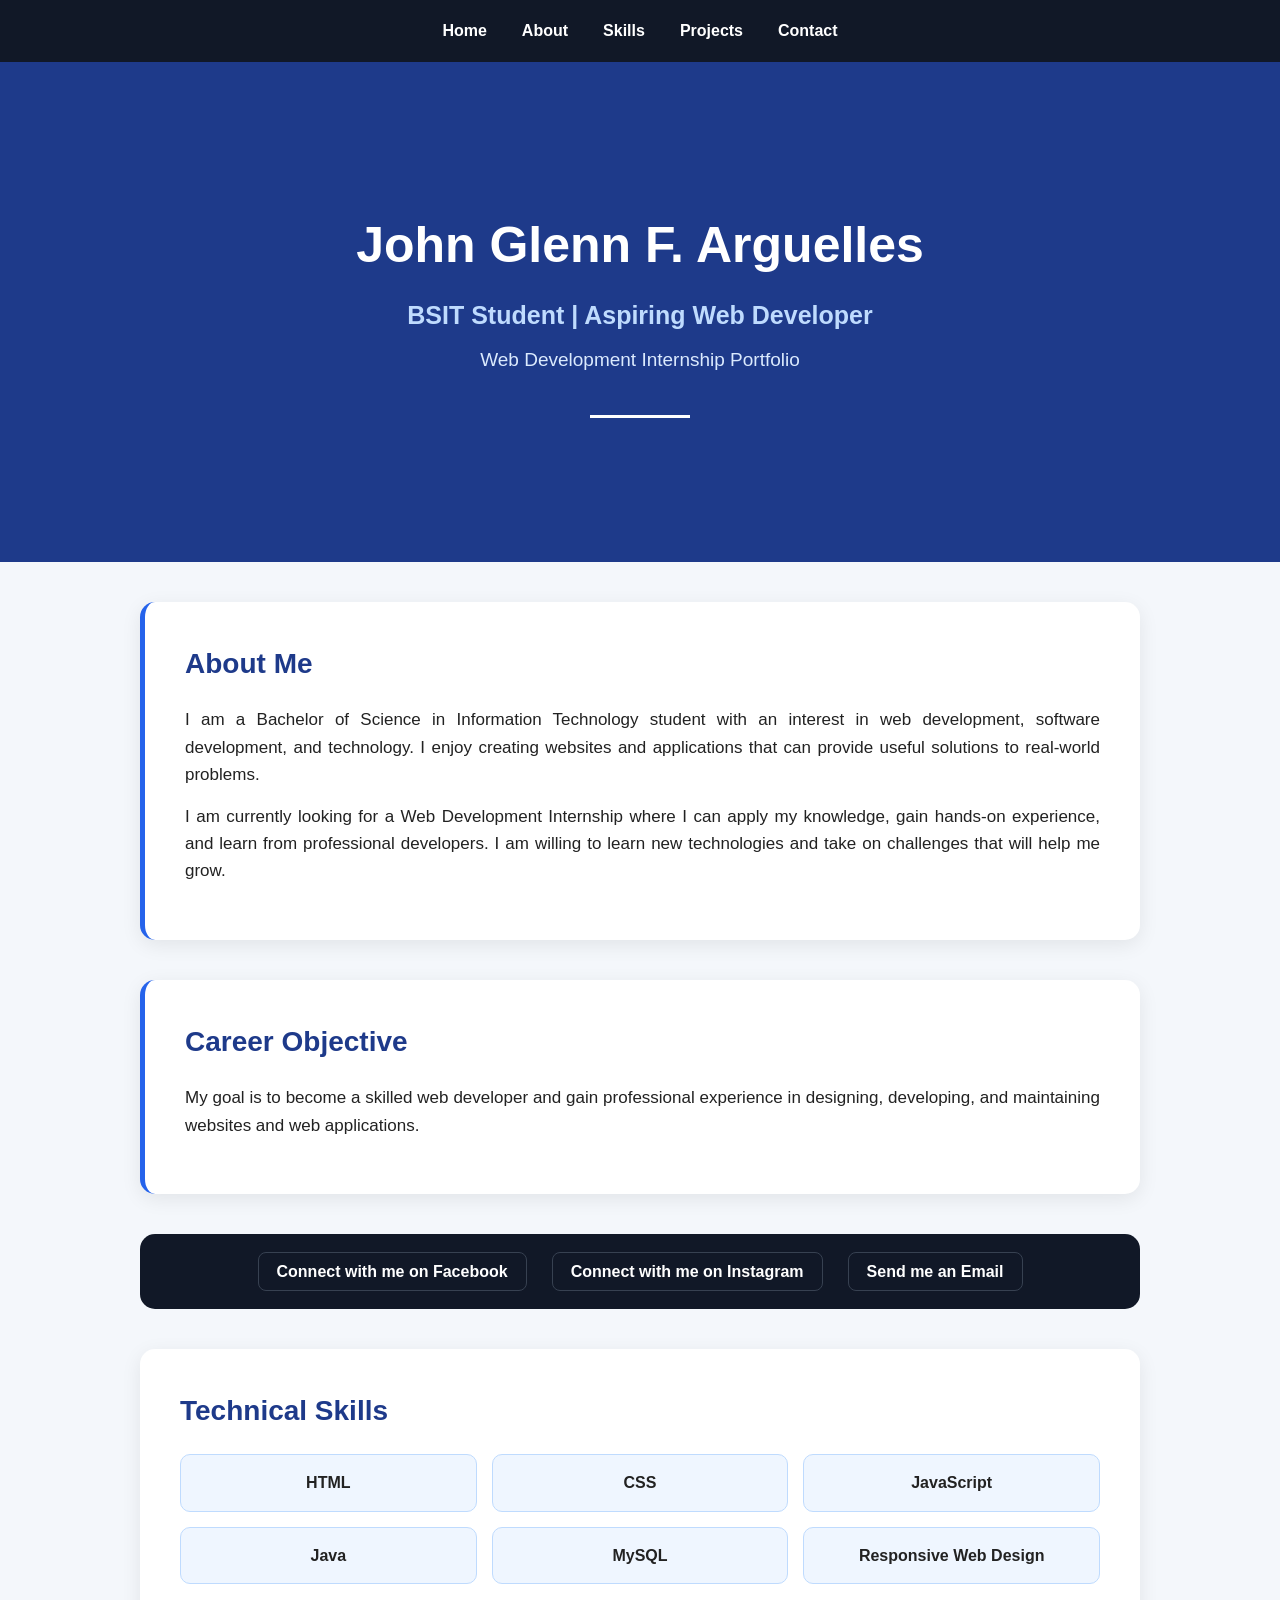
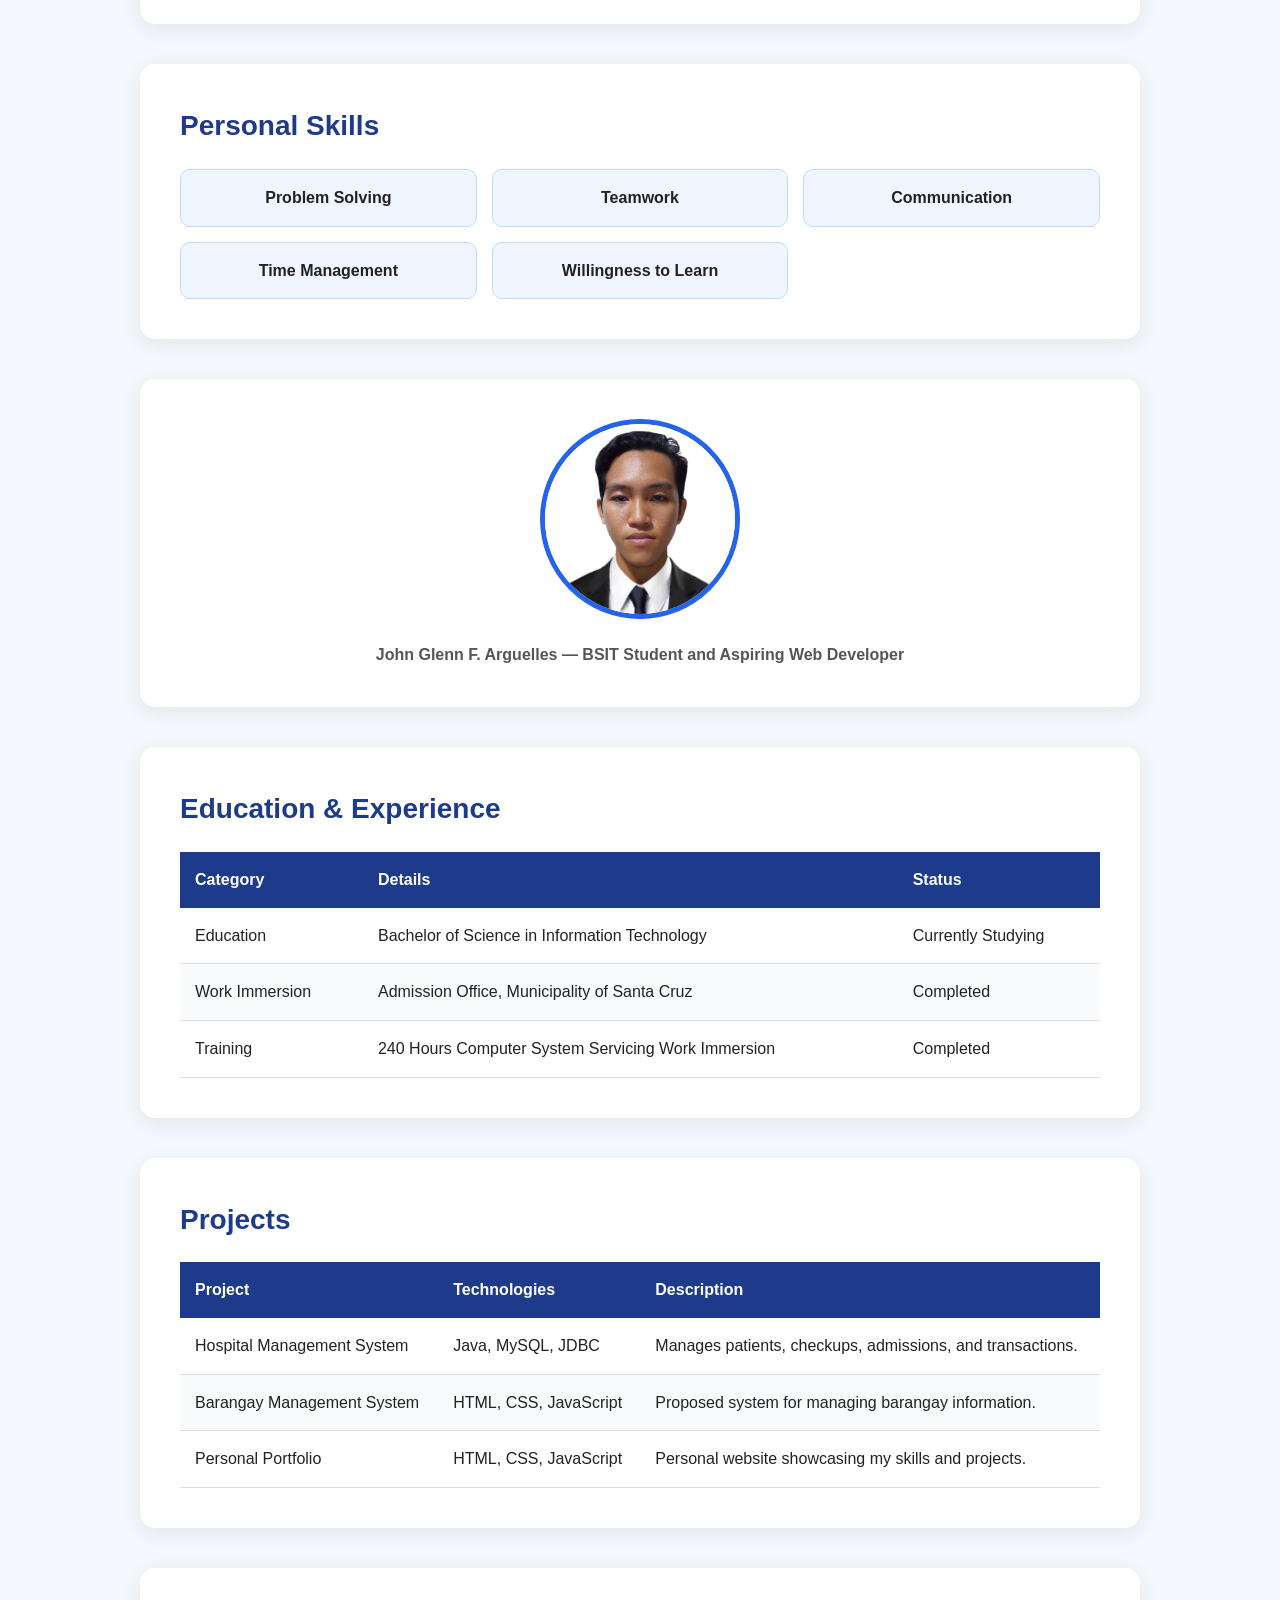
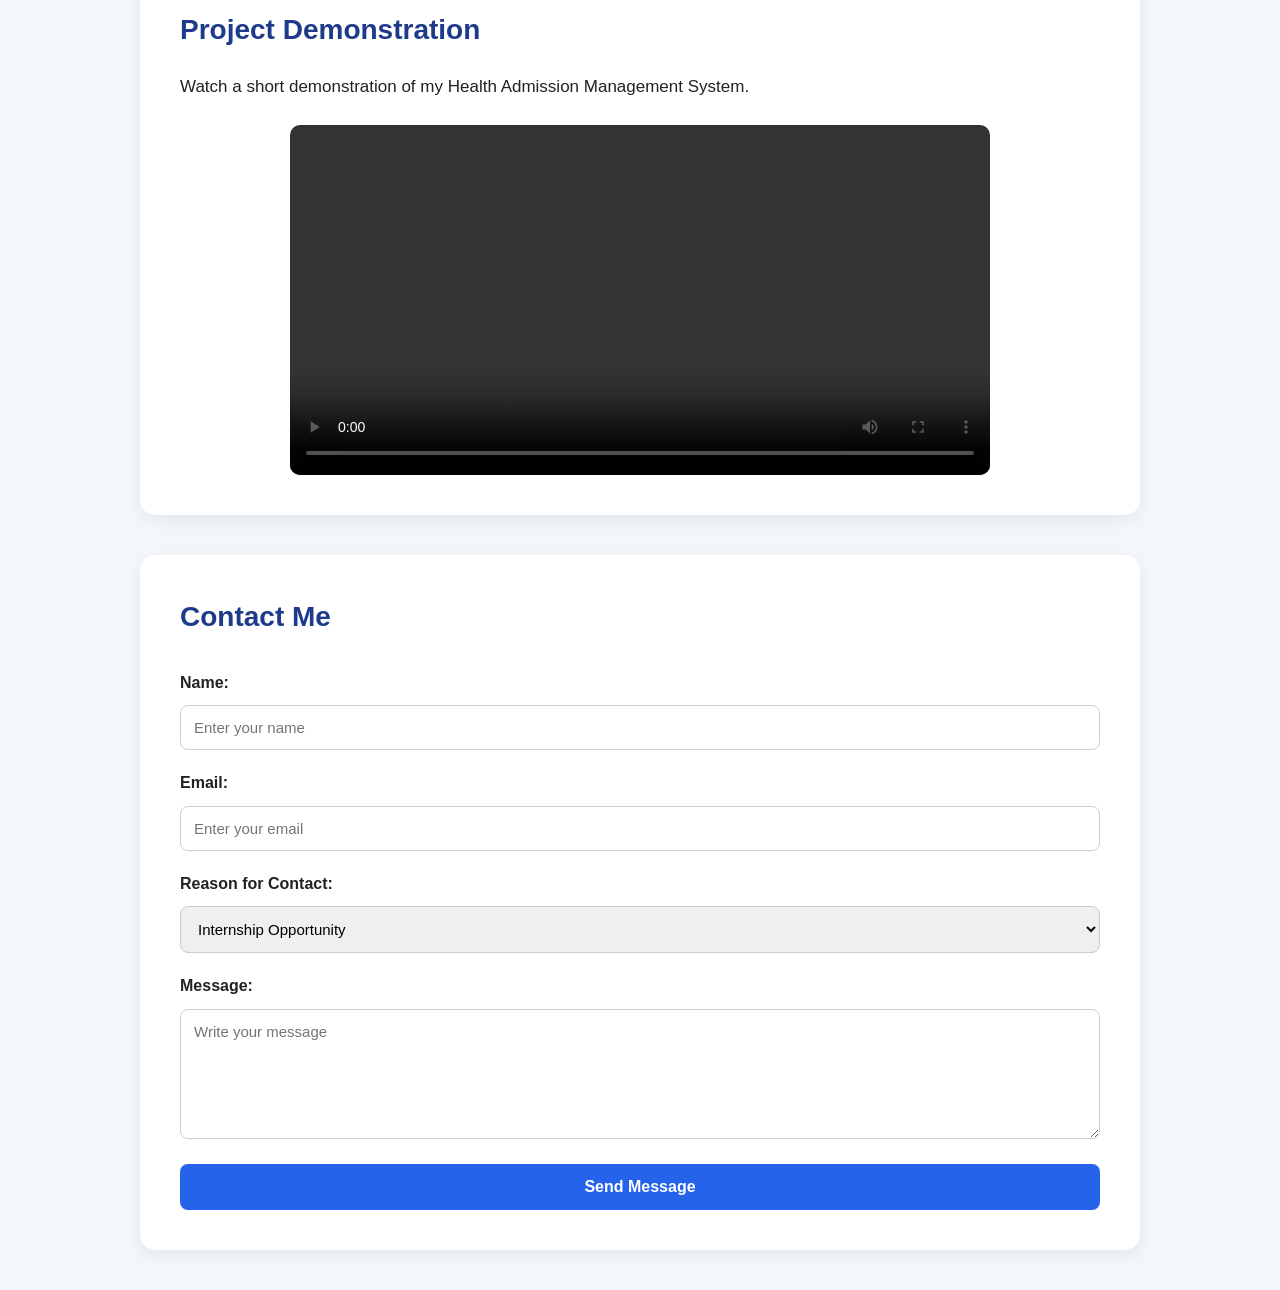
==== main/Index.html @ 719a2003 "Add files via upload" ====
<!DOCTYPE html>
<html lang="en">
<head>
    <meta charset="UTF-8">
    <meta name="viewport" content="width=device-width, initial-scale=1.0">
    <link rel="stylesheet" href="style.css">
    <title>John Glenn | Student Portfolio</title>
</head>
<body>

    <nav>
    <a href="#home">Home</a>
    <a href="#about">About</a>
    <a href="#skills">Skills</a>
    <a href="#projects">Projects</a>
    <a href="#contact">Contact</a>
</nav>

<section id="home">
    <h1>John Glenn F. Arguelles</h1>
    <h2>BSIT Student | Aspiring Web Developer</h2>
    <p>Web Development Internship Portfolio</p>
    <hr>
</section>

    <section id="about">
    <h2>About Me</h2>

    <p>
        I am a Bachelor of Science in Information Technology student with an
        interest in web development, software development, and technology.
        I enjoy creating websites and applications that can provide useful
        solutions to real-world problems.
    </p>

    <p>
        I am currently looking for a Web Development Internship where I can
        apply my knowledge, gain hands-on experience, and learn from
        professional developers. I am willing to learn new technologies and
        take on challenges that will help me grow.
    </p>
</section>

    <section id="objective">
    <h2>Career Objective</h2>

    <p>
        My goal is to become a skilled web developer and gain professional
        experience in designing, developing, and maintaining websites and
        web applications.
    </p>
    </section>

<div class="links">
    <ul>
        <li>
            <a href="https://www.facebook.com/johnglennarguelles04" target="_blank">
                Connect with me on Facebook
            </a>
        </li>

        <li>
            <a href="https://www.instagram.com/mrrr_quackkk/" target="_blank">
                Connect with me on Instagram
            </a>
        </li>

        <li>
            <a href="https://mail.google.com/mail/?view=cm&fs=1&to=jg.arguelles02@gmail.com&su=Web%20Development%20Internship" target="_blank">
                Send me an Email
            </a>
        </li>
    </ul>
</div>

<section id="skills">
    <h2>Technical Skills</h2>

    <ul>
        <li>HTML</li>
        <li>CSS</li>
        <li>JavaScript</li>
        <li>Java</li>
        <li>MySQL</li>
        <li>Responsive Web Design</li>
    </ul>
</section>

<section>
    <h2>Personal Skills</h2>

    <ul>
        <li>Problem Solving</li>
        <li>Teamwork</li>
        <li>Communication</li>
        <li>Time Management</li>
        <li>Willingness to Learn</li>
    </ul>
</section>

<section>
    <figure>
        <img src="ID pic.jpg" alt="John Glenn F. Arguelles">
        <figcaption>
            John Glenn F. Arguelles — BSIT Student and Aspiring Web Developer
        </figcaption>
    </figure>
</section>

<section>
    <h2>Education & Experience</h2>

    <table>
        <thead>
            <tr>
                <th>Category</th>
                <th>Details</th>
                <th>Status</th>
            </tr>
        </thead>

        <tbody>
            <tr>
                <td>Education</td>
                <td>Bachelor of Science in Information Technology</td>
                <td>Currently Studying</td>
            </tr>

            <tr>
                <td>Work Immersion</td>
                <td>Admission Office, Municipality of Santa Cruz</td>
                <td>Completed</td>
            </tr>

            <tr>
                <td>Training</td>
                <td>240 Hours Computer System Servicing Work Immersion</td>
                <td>Completed</td>
            </tr>
        </tbody>
    </table>
</section>

<section id="projects">
    <h2>Projects</h2>

    <table>
        <thead>
            <tr>
                <th>Project</th>
                <th>Technologies</th>
                <th>Description</th>
            </tr>
        </thead>

        <tbody>
            <tr>
                <td>Hospital Management System</td>
                <td>Java, MySQL, JDBC</td>
                <td>
                    Manages patients, checkups, admissions, and transactions.
                </td>
            </tr>

            <tr>
                <td>Barangay Management System</td>
                <td>HTML, CSS, JavaScript</td>
                <td>
                    Proposed system for managing barangay information.
                </td>
            </tr>

            <tr>
                <td>Personal Portfolio</td>
                <td>HTML, CSS, JavaScript</td>
                <td>
                    Personal website showcasing my skills and projects.
                </td>
            </tr>
        </tbody>
    </table>
</section>

<section>
    <h2>Project Demonstration</h2>

    <p>
        Watch a short demonstration of my Health Admission Management System.
    </p>

    <video controls width="600">
        <source src="HAMS.0.5.mp4" type="video/mp4">
        Your browser does not support the video tag.
    </video>
</section>

<section id="contact">
    <h2>Contact Me</h2>

    <form>

        <label for="name">Name:</label>
        <input 
            type="text" 
            id="name" 
            name="name" 
            placeholder="Enter your name"
            required
        >

        <label for="email">Email:</label>
        <input 
            type="email" 
            id="email" 
            name="email" 
            placeholder="Enter your email"
            required
        >

        <label for="reason">Reason for Contact:</label>
        <select id="reason" name="reason">
            <option value="internship">Internship Opportunity</option>
            <option value="collaboration">Project Collaboration</option>
            <option value="inquiry">General Inquiry</option>
        </select>

        <label for="message">Message:</label>
        <textarea 
            id="message" 
            name="message" 
            placeholder="Write your message"
            rows="6"
            required
        ></textarea>

        <button type="submit">Send Message</button>

    </form>
</section>

</body>
</html>
---- main/style.css ----
/* ==============================
   GENERAL STYLES
   ============================== */

* {
    margin: 0;
    padding: 0;
    box-sizing: border-box;
    scroll-behavior: smooth;
}

body {
    font-family: Arial, Helvetica, sans-serif;
    line-height: 1.6;
    background-color: #f4f7fb;
    color: #222;
}


/* ==============================
   NAVIGATION
   ============================== */

nav {
    background-color: #111827;
    padding: 18px 40px;
    display: flex;
    justify-content: center;
    gap: 35px;
    position: sticky;
    top: 0;
    z-index: 1000;
}

nav a {
    color: white;
    text-decoration: none;
    font-size: 16px;
    font-weight: bold;
    transition: 0.3s;
}

nav a:hover {
    color: #60a5fa;
}


/* ==============================
   SECTIONS
   ============================== */

section {
    max-width: 1000px;
    margin: 40px auto;
    padding: 40px;
    background-color: white;
    border-radius: 15px;
    box-shadow: 0 5px 20px rgba(0, 0, 0, 0.08);
}

section h2 {
    color: #1e3a8a;
    font-size: 28px;
    margin-bottom: 20px;
}

section p {
    font-size: 17px;
    margin-bottom: 15px;
}


/* ==============================
   HOME SECTION
   ============================== */

#home {
    max-width: none;
    margin: 0;
    min-height: 500px;
    padding: 120px 20px;
    text-align: center;
    background-color: #1e3a8a;
    color: white;
    border-radius: 0;
    box-shadow: none;

    display: flex;
    flex-direction: column;
    justify-content: center;
    align-items: center;
}

#home h1 {
    font-size: 50px;
    margin-bottom: 10px;
}

#home h2 {
    color: #bfdbfe;
    font-size: 25px;
    margin-bottom: 10px;
}

#home p {
    font-size: 19px;
    color: #dbeafe;
}

#home hr {
    width: 100px;
    margin-top: 25px;
    border: none;
    border-top: 3px solid white;
}


/* ==============================
   ABOUT & OBJECTIVE
   ============================== */

#about,
#objective {
    border-left: 5px solid #2563eb;
}

#about p,
#objective p {
    text-align: justify;
}


/* ==============================
   SOCIAL LINKS
   ============================== */

.links {
    max-width: 1000px;
    margin: 30px auto;
    padding: 25px 40px;
    background-color: #111827;
    border-radius: 15px;
}

.links ul {
    list-style: none;
    display: flex;
    justify-content: center;
    gap: 25px;
    flex-wrap: wrap;
}

.links a {
    color: white;
    text-decoration: none;
    font-weight: bold;
    padding: 10px 18px;
    border: 1px solid #374151;
    border-radius: 8px;
    transition: 0.3s;
}

.links a:hover {
    background-color: #2563eb;
    border-color: #2563eb;
}


/* ==============================
   SKILLS
   ============================== */

#skills ul,
section:nth-of-type(5) ul {
    display: grid;
    grid-template-columns: repeat(3, 1fr);
    gap: 15px;
    list-style: none;
}

#skills li,
section:nth-of-type(5) li {
    background-color: #eff6ff;
    padding: 15px;
    text-align: center;
    border-radius: 10px;
    border: 1px solid #bfdbfe;
    font-weight: bold;
    transition: 0.3s;
}

#skills li:hover,
section:nth-of-type(5) li:hover {
    transform: translateY(-5px);
    background-color: #dbeafe;
}


/* ==============================
   PROFILE IMAGE
   ============================== */

figure {
    text-align: center;
}

figure img {
    width: 200px;
    height: 200px;
    object-fit: cover;
    border-radius: 50%;
    border: 5px solid #2563eb;
}

figcaption {
    margin-top: 15px;
    font-weight: bold;
    color: #555;
}


/* ==============================
   TABLES
   ============================== */

table {
    width: 100%;
    border-collapse: collapse;
    margin-top: 20px;
}

th {
    background-color: #1e3a8a;
    color: white;
    padding: 15px;
    text-align: left;
}

td {
    padding: 15px;
    border-bottom: 1px solid #ddd;
}

tr:nth-child(even) {
    background-color: #f8fafc;
}

tr:hover {
    background-color: #eff6ff;
}


/* ==============================
   PROJECT DEMONSTRATION
   ============================== */

video {
    display: block;
    width: 100%;
    max-width: 700px;
    margin: 25px auto 0;
    border-radius: 10px;
}


/* ==============================
   CONTACT FORM
   ============================== */

form {
    display: flex;
    flex-direction: column;
    gap: 10px;
}

label {
    font-weight: bold;
    margin-top: 10px;
}

input,
select,
textarea {
    width: 100%;
    padding: 13px;
    border: 1px solid #ccc;
    border-radius: 8px;
    font-family: inherit;
    font-size: 15px;
}

input:focus,
select:focus,
textarea:focus {
    outline: none;
    border-color: #2563eb;
    box-shadow: 0 0 5px rgba(37, 99, 235, 0.3);
}

textarea {
    resize: vertical;
}

button {
    margin-top: 15px;
    padding: 14px;
    background-color: #2563eb;
    color: white;
    border: none;
    border-radius: 8px;
    font-size: 16px;
    font-weight: bold;
    cursor: pointer;
    transition: 0.3s;
}

button:hover {
    background-color: #1d4ed8;
    transform: translateY(-2px);
}


/* ==============================
   MOBILE RESPONSIVE DESIGN
   ============================== */

@media (max-width: 768px) {

    nav {
        padding: 15px;
        gap: 15px;
        flex-wrap: wrap;
    }

    nav a {
        font-size: 14px;
    }

    #home {
        min-height: 400px;
        padding: 80px 20px;
    }

    #home h1 {
        font-size: 35px;
    }

    #home h2 {
        font-size: 20px;
    }

    section {
        margin: 25px 15px;
        padding: 25px;
    }

    section h2 {
        font-size: 24px;
    }

    #skills ul,
    section:nth-of-type(5) ul {
        grid-template-columns: 1fr;
    }

    table {
        font-size: 14px;
    }

    th,
    td {
        padding: 10px;
    }

    .links {
        margin: 25px 15px;
        padding: 25px 15px;
    }

    .links ul {
        flex-direction: column;
        align-items: center;
    }
}
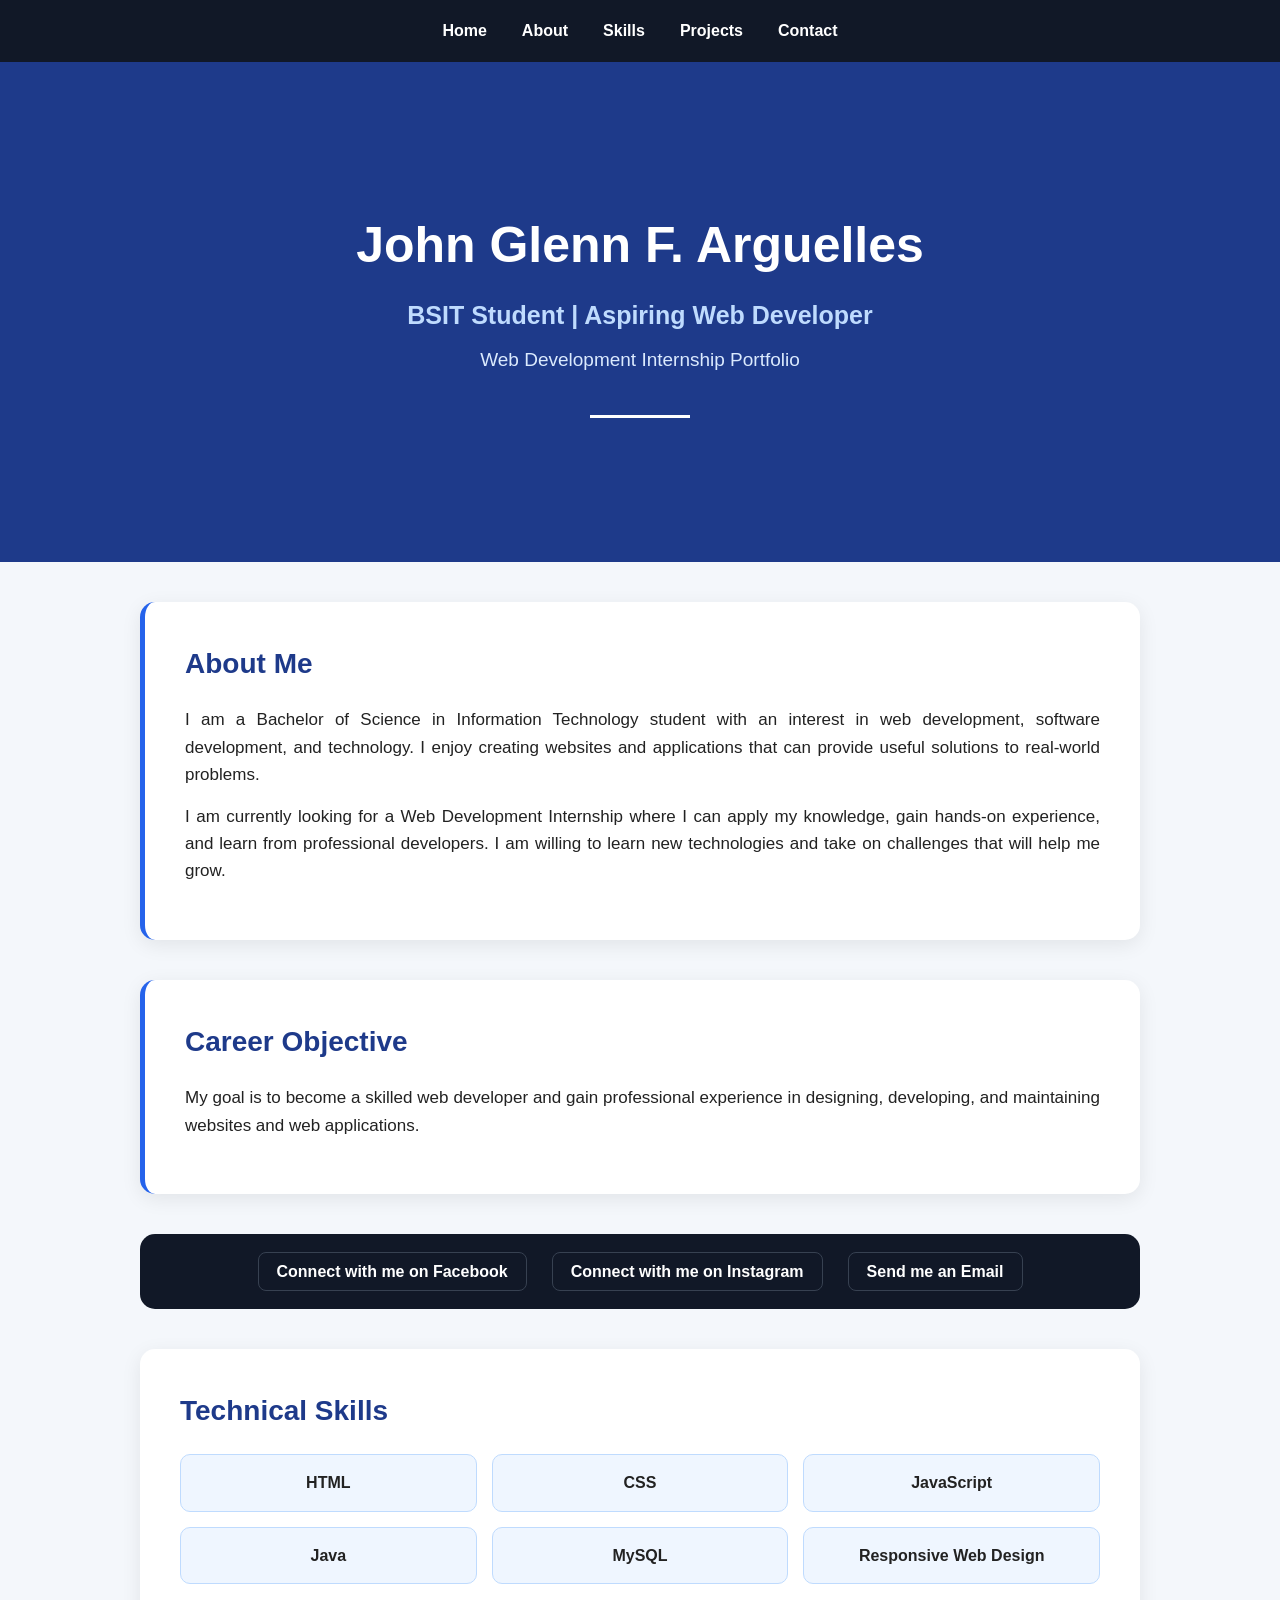
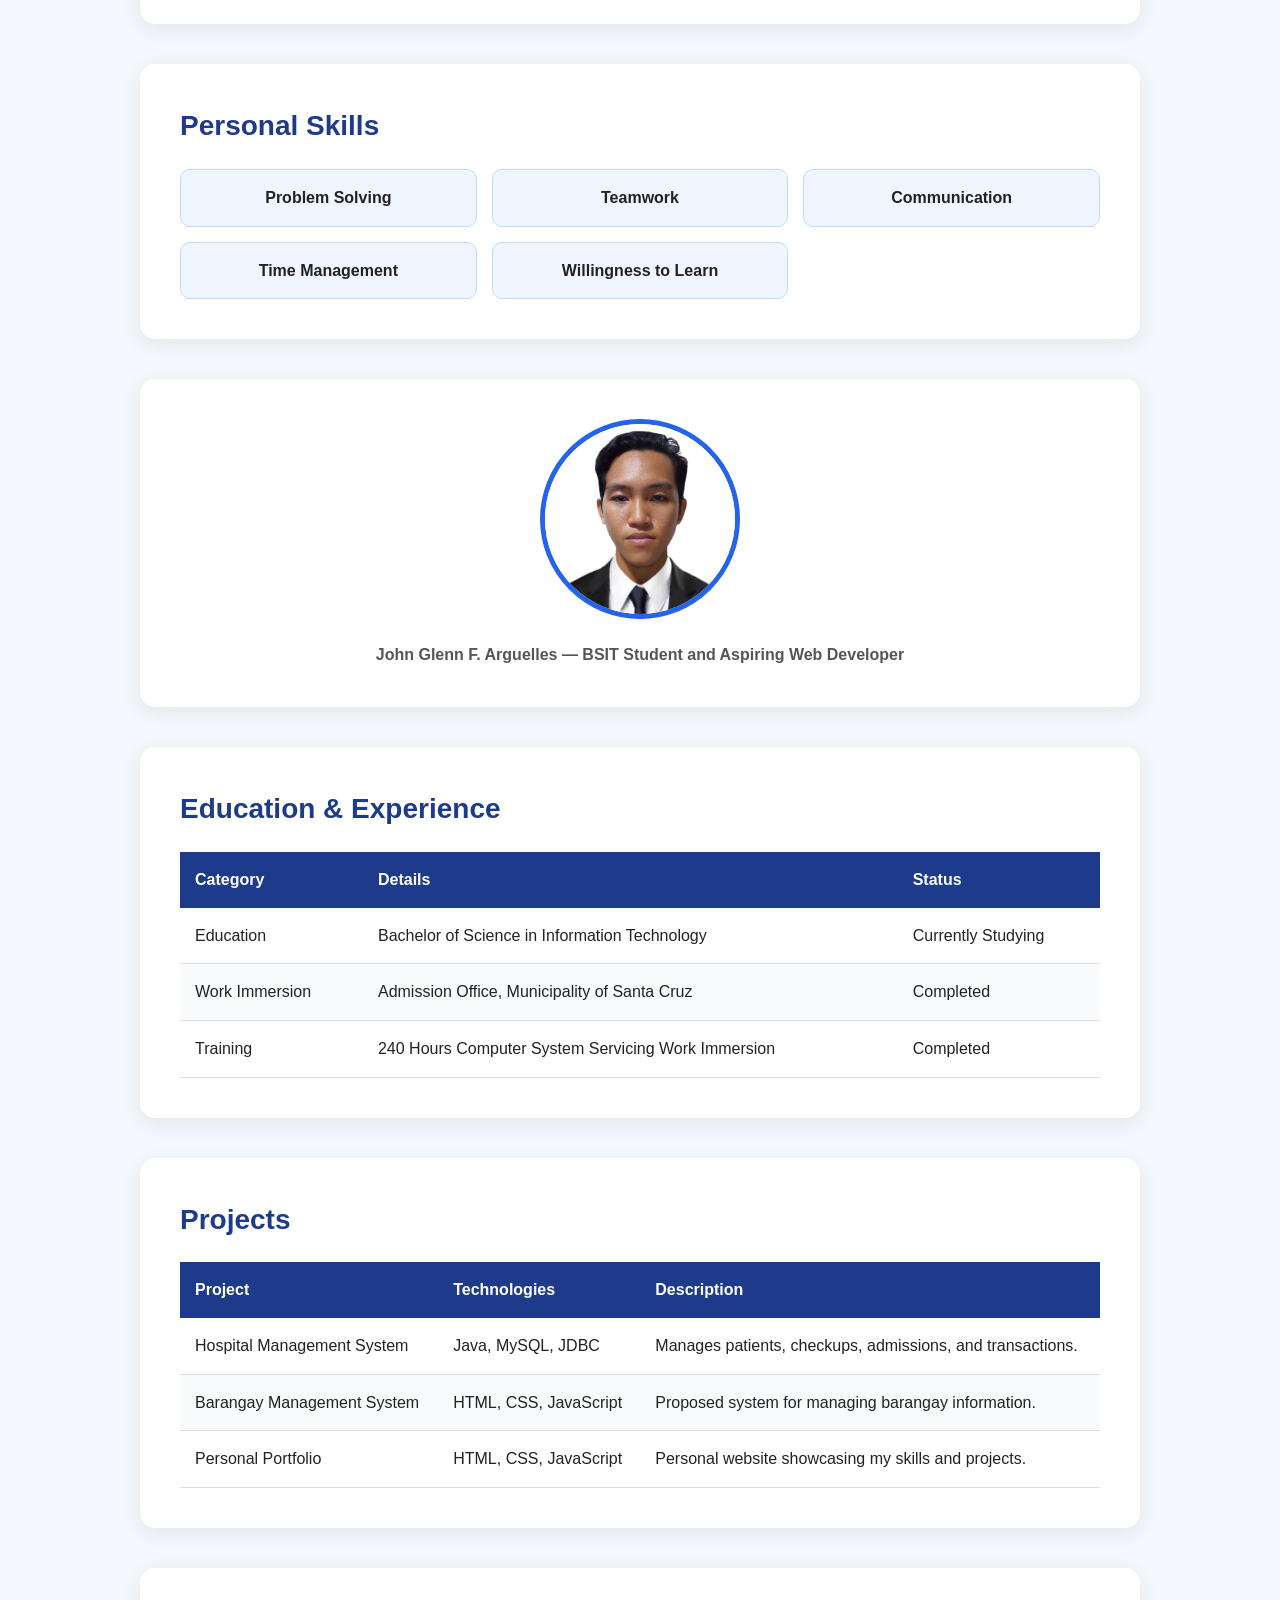
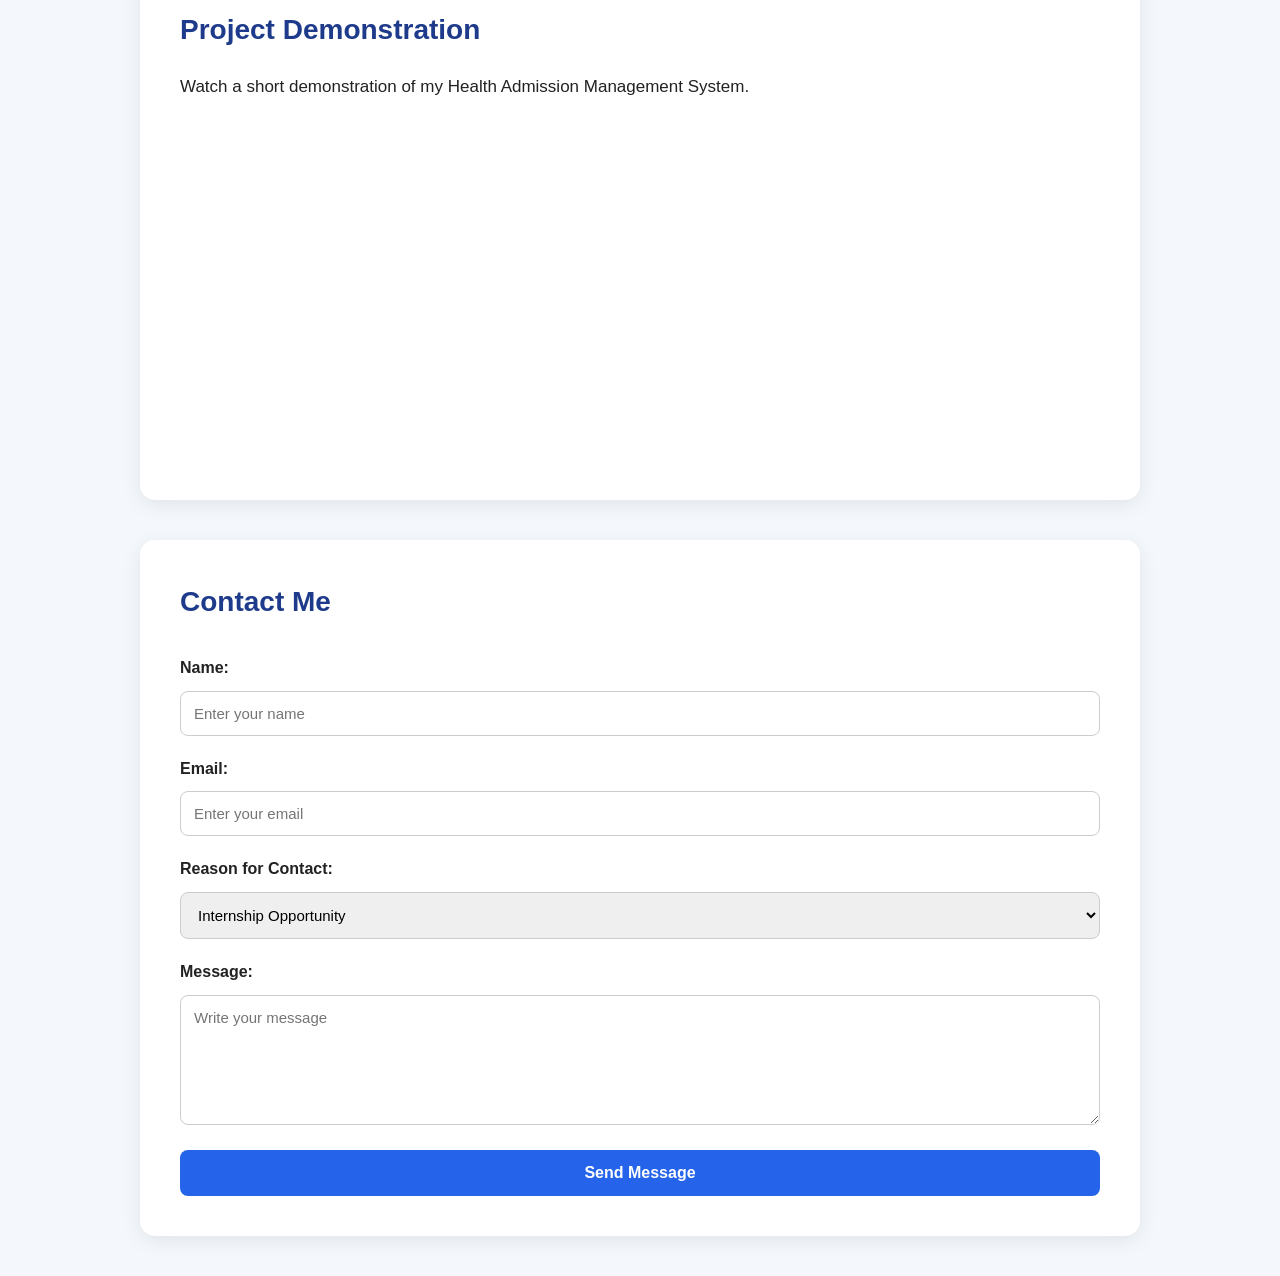
==== commit 7ae2f4c1: "Fix HTML encoding issues in Index.html" ====
--- a/main/Index.html
+++ b/main/Index.html
@@ -188,10 +188,15 @@
         Watch a short demonstration of my Health Admission Management System.
     </p>
 
-    <video controls width="600">
-        <source src="HAMS.0.5.mp4" type="video/mp4">
-        Your browser does not support the video tag.
-    </video>
+    <iframe
+        width="600"
+        height="338"
+        src="https://youtu.be/embed/n-T0a8WgrjI"
+        title="Health Admission Management System Demonstration"
+        frameborder="0"
+        allow="accelerometer; autoplay; clipboard-write; encrypted-media; gyroscope; picture-in-picture"
+        allowfullscreen>
+    </iframe>
 </section>
 
 <section id="contact">
@@ -239,4 +244,4 @@
 </section>
 
 </body>
-</html>+</html>
